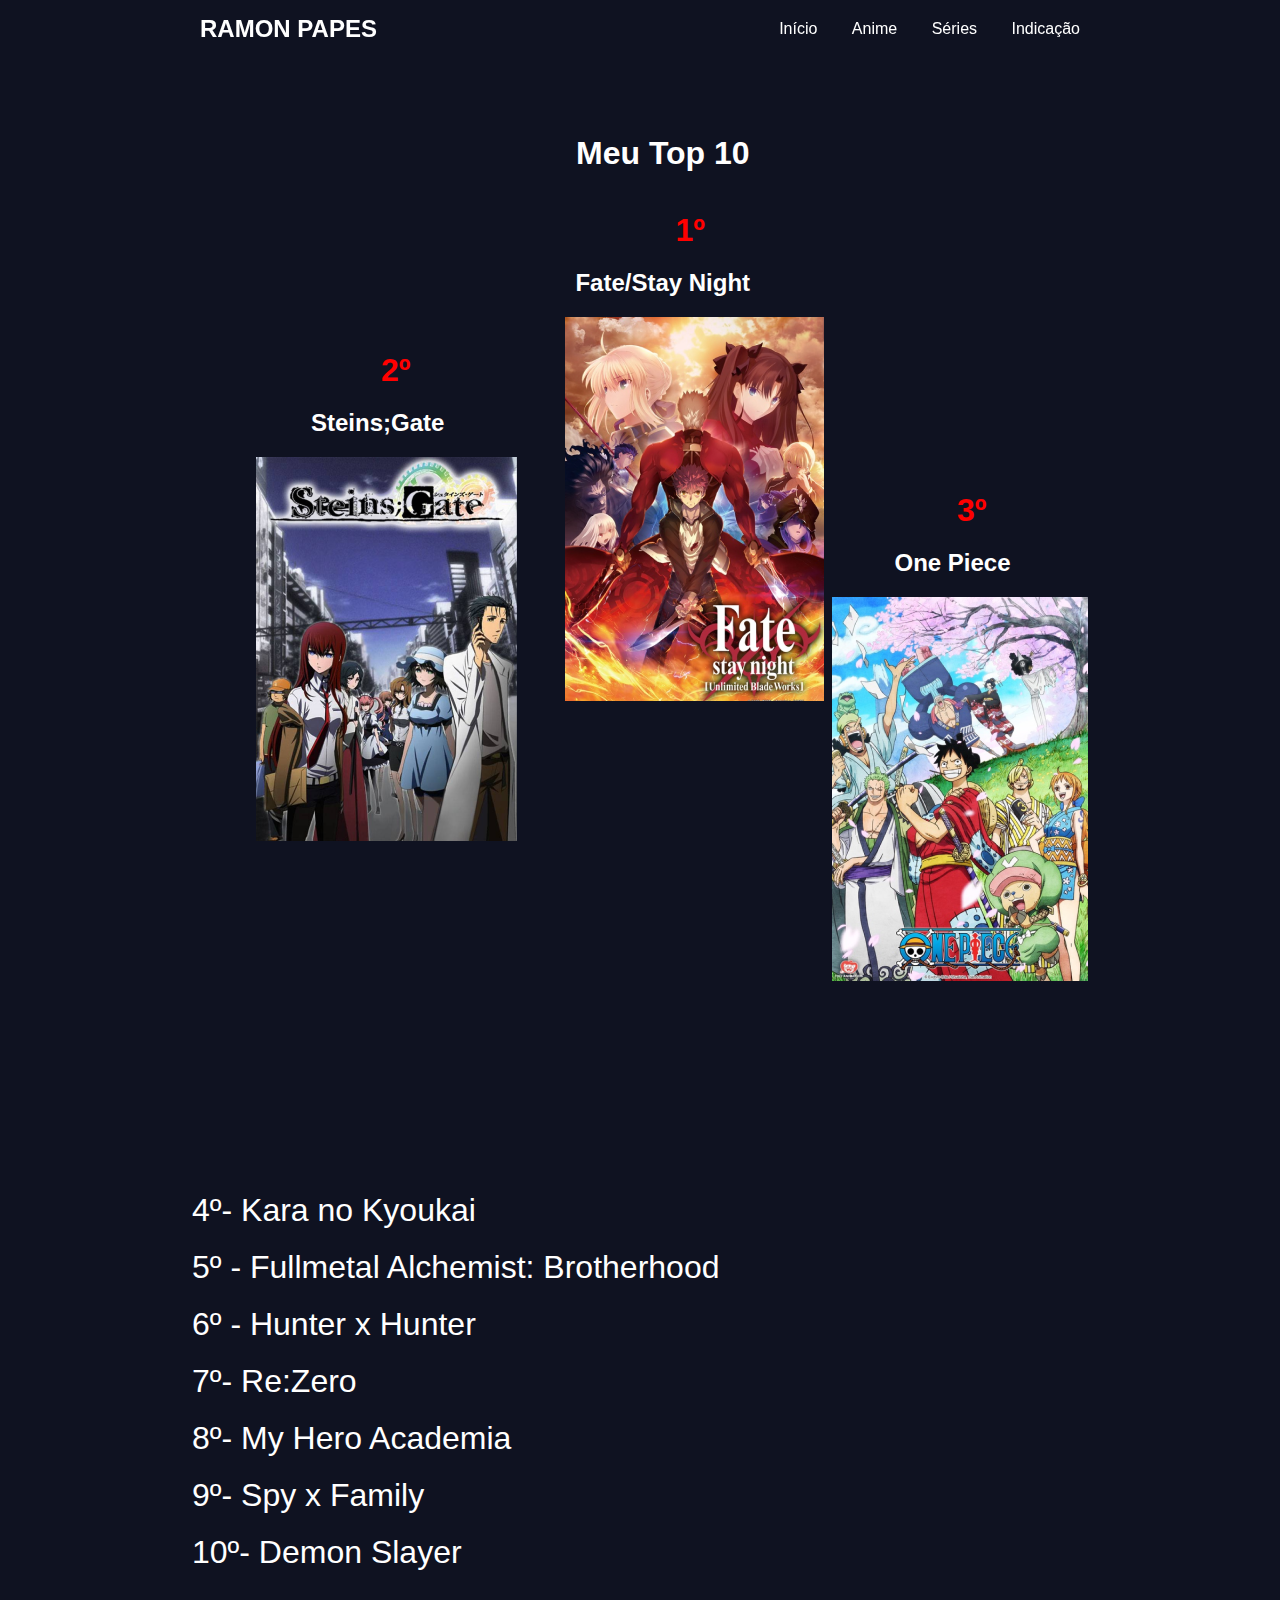
==== src/animes.html @ 8976d7e2 "segundo commit" ====
<!DOCTYPE html>
<html lang="en">

<head>
    <meta charset="UTF-8">
    <meta http-equiv="X-UA-Compatible" content="IE=edge">
    <meta name="viewport" content="width=device-width, initial-scale=1.0">
    <title>Animes</title>
    <link href="https://cdn.jsdelivr.net/npm/bootstrap@5.0.2/dist/css/bootstrap.min.css" rel="stylesheet"
        integrity="sha384-EVSTQN3/azprG1Anm3QDgpJLIm9Nao0Yz1ztcQTwFspd3yD65VohhpuuCOmLASjC" crossorigin="anonymous">
    <link rel="stylesheet" href="css/pages.css">
</head>

<body>
    <header>
        <a href="#" class="brand">RAMON PAPES</a>
        <div class="menu-btn"></div>
        <div class="navigation">
            <div class="navigation-items">
                <a href="./index.html">Início</a>
                <a href="#">Anime</a>
                <a href="./series.html">Séries</a>
                <a href="./form.html">Indicação</a>
            </div>
        </div>
    </header>
    <div class="content">
        <h1 class="title">Meu Top 10</h1>
        <div class="top1">
            <h1 class="top-title">1º</h1>
            <h2 class="top-subtitle">
                Fate/Stay Night
            </h2>
            <img style="margin-top: 20px; margin-left: 15px;" src="img/fate.png" alt="fate">
        </div>
        <div class="top2">
            <h1 class="top-title">2º</h1>
            <h2 class="top-subtitle">Steins;Gate</h2>
            <img style="margin-top: 20px;" src="img/steinsGate.png" alt="steinsGate">
        </div>
        <div class="top3">
            <h1 class="top-title">3º</h1>
            <h2 class="top-subtitle">One Piece</h2>
            <img style="margin-top: 20px; margin-bottom: 30px;" src="img/onePiece.png" alt="onePiece">
        </div>
        <div class="lista">
            <ul>
                <li>4º- Kara no Kyoukai</li>
                <li>5º - Fullmetal Alchemist: Brotherhood</li>
                <li>6º - Hunter x Hunter</li>
                <li>7º- Re:Zero</li>
                <li>8º- My Hero Academia</li>
                <li>9º- Spy x Family</li>
                <li>10º- Demon Slayer</li>
            </ul>
        </div>
    </div>

    <script src="https://cdn.jsdelivr.net/npm/bootstrap@5.0.2/dist/js/bootstrap.bundle.min.js"
        integrity="sha384-MrcW6ZMFYlzcLA8Nl+NtUVF0sA7MsXsP1UyJoMp4YLEuNSfAP+JcXn/tWtIaxVXM"
        crossorigin="anonymous"></script>
</body>

</html>
---- src/css/pages.css ----
body{
    background-color: #0F1221;
    max-width: 100dvw;
}


* {
    margin: 0;
    padding: 0;
    box-sizing: border-box;
    font-family: "Poppins", sans-serif;
}
header{
    z-index: 999;
    position: fixed;
    top: 0;
    left: 0;
    width: 100%;
    display: flex;
    justify-content: space-between;
    align-items: center;
    padding: 15px 200px;
    transition: 0.5s ease;
}

header .brand{
    color: #fff;
    font-size: 1.5rem;
    font-weight: 700;
    text-transform: uppercase;
    text-decoration: none;
}

header .brand:hover{
    color: #ff0000;
}

header .navigation{
    position: relative;
}

header .navigation .navigation-items a{
    position: relative;
    color: #fff;
    font-size: 1em;
    font-weight: 500;
    text-decoration: none;
    margin-left: 30px;
    transition: 0.3s ease;
}

header .navigation .navigation-items a:before{
    content: '';
    position: absolute;
    background: #fff;
    width: 0;
    height: 3px;
    bottom: 0;
    left: 0;
    transition: 0.3s ease;
}

header .navigation .navigation-items a:hover:before{
    width: 100%;
    background: #ff0000;
}

.content{
    margin-top: 15vh;
}

.content .title{
    left: 45%;
    position: relative;
    color: white;
}

.content .top1{
    position: relative;
    left: 43%;
    height: 400px;
    width: 250px;

}

.top-title{
    margin-top: 40px;
    left: 50%;
    position: relative;
    color: red;
}

.top-subtitle{
    color: white;
    margin-top: 20px;
    position: relative;
    left: 10%;
}

.top-subtitle:hover{
    color: red;
}

.content .top2{
    top: -300px;
    position: relative;
    left: 20%;
    height: 400px;
    width: 250px;
}
.top2 .top-subtitle{
    left: 22%;
}

.content .top3{
    top: -600px;
    position: relative;
    left: 65%;
    height: 400px;
    width: 250px;
}

.top3 .top-subtitle{
    left: 25%;
}

.lista{
    margin-right: 50%;
    left: 15vw;
    position: relative;
    font-size: 32px;
}



.lista li{
    color: white;
    list-style: none;
    margin-bottom: 20px;
    top: -300px;
    position: relative;
}

#himym{
    width: 350px;
}

#himym .top-title{
    left: 40%;
}
#himym .top-subtitle{
    left: 0%;
}

#gotham .top-subtitle{
    margin-left: 20px;
}

#friends .top-subtitle{
    margin-left: 20px;
}
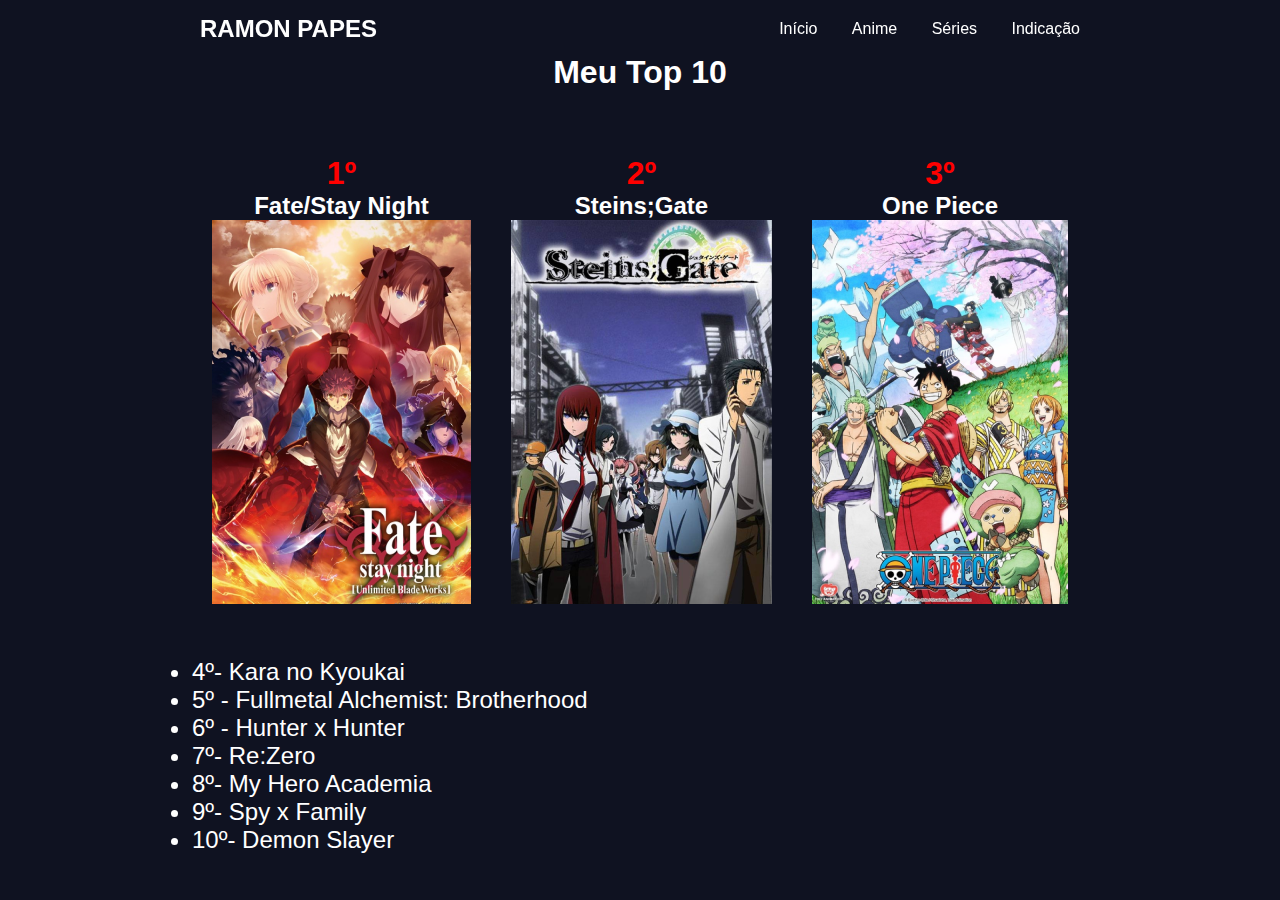
==== commit f53b3b24: "fix: css and classes" ====
--- a/src/animes.html
+++ b/src/animes.html
@@ -8,6 +8,7 @@
     <title>Animes</title>
     <link href="https://cdn.jsdelivr.net/npm/bootstrap@5.0.2/dist/css/bootstrap.min.css" rel="stylesheet"
         integrity="sha384-EVSTQN3/azprG1Anm3QDgpJLIm9Nao0Yz1ztcQTwFspd3yD65VohhpuuCOmLASjC" crossorigin="anonymous">
+    <link rel="stylesheet" href="css/global.css">
     <link rel="stylesheet" href="css/pages.css">
 </head>
 
@@ -26,23 +27,29 @@
     </header>
     <div class="content">
         <h1 class="title">Meu Top 10</h1>
-        <div class="top1">
-            <h1 class="top-title">1º</h1>
-            <h2 class="top-subtitle">
-                Fate/Stay Night
-            </h2>
-            <img style="margin-top: 20px; margin-left: 15px;" src="img/fate.png" alt="fate">
+        <div class="cards">
+            <div class="card card1">
+                <h1 class="top-title">1º</h1>
+                <h2 class="top-subtitle">
+                    Fate/Stay Night
+                </h2>
+                <img margin-left: 15px;" src="img/fate.png" alt="fate">
+            </div>
+            <div class="card card2">
+                <div class="titles">
+                    <h1 class="top-title">2º</h1>
+                    <h2 class="top-subtitle">Steins;Gate</h2>
+                </div>
+                <img src="img/steinsGate.png" alt="steinsGate">
+            </div>
+            <div class="card card3">
+                <h1 class="top-title">3º</h1>
+                <h2 class="top-subtitle">One Piece</h2>
+                <img src="img/onePiece.png" alt="onePiece">
+            </div>
         </div>
-        <div class="top2">
-            <h1 class="top-title">2º</h1>
-            <h2 class="top-subtitle">Steins;Gate</h2>
-            <img style="margin-top: 20px;" src="img/steinsGate.png" alt="steinsGate">
-        </div>
-        <div class="top3">
-            <h1 class="top-title">3º</h1>
-            <h2 class="top-subtitle">One Piece</h2>
-            <img style="margin-top: 20px; margin-bottom: 30px;" src="img/onePiece.png" alt="onePiece">
-        </div>
+        
+
         <div class="lista">
             <ul>
                 <li>4º- Kara no Kyoukai</li>
--- a/src/css/global.css
+++ b/src/css/global.css
@@ -0,0 +1,66 @@
+* {
+  margin: 0;
+  padding: 0;
+  box-sizing: border-box;
+  font-family: "Poppins", sans-serif;
+}
+
+body {
+  max-width: 100vw;
+  background-color: #0F1221;
+}
+
+header{
+  z-index: 999;
+  position: fixed;
+  top: 0;
+  left: 0;
+  width: 100%;
+  display: flex;
+  justify-content: space-between;
+  align-items: center;
+  padding: 15px 200px;
+  transition: 0.5s ease;
+}
+
+header .brand{
+  color: #fff;
+  font-size: 1.5rem;
+  font-weight: 700;
+  text-transform: uppercase;
+  text-decoration: none;
+}
+
+header .brand:hover{
+  color: #ff0000;
+}
+
+header .navigation{
+  position: relative;
+}
+
+header .navigation .navigation-items a{
+  position: relative;
+  color: #fff;
+  font-size: 1em;
+  font-weight: 500;
+  text-decoration: none;
+  margin-left: 30px;
+  transition: 0.3s ease;
+}
+
+header .navigation .navigation-items a:before{
+  content: '';
+  position: absolute;
+  background: #fff;
+  width: 0;
+  height: 3px;
+  bottom: 0;
+  left: 0;
+  transition: 0.3s ease;
+}
+
+header .navigation .navigation-items a:hover:before{
+  width: 100%;
+  background: #ff0000;
+}--- a/src/css/pages.css
+++ b/src/css/pages.css
@@ -1,161 +1,52 @@
-body{
-    background-color: #0F1221;
-    max-width: 100dvw;
+.content{
+    margin-top: 6vh;
+}
+.title {
+    border: none;
+    background: none;
+    display: flex;
+    align-items: center;
+    justify-content: center;
+    color: white;
+}
+.cards {
+    border: none;
+    background: none;
+    display: flex;
+    align-items: center;
+    justify-content: center;
+    margin-top: 4rem;
+}
+.cards .card {
+    border: none;
+    background: none;
+    margin-right: 20px;
+    margin-left: 20px;
+}
+.card3 {
+    top: 50px;
+}
+.card1 {
+    bottom: 50px;
 }
 
-
-* {
-    margin: 0;
-    padding: 0;
-    box-sizing: border-box;
-    font-family: "Poppins", sans-serif;
+.top-title {
+    color: red;
+    display: flex;
+    align-items: center;
+    justify-content: center;
 }
-header{
-    z-index: 999;
-    position: fixed;
-    top: 0;
-    left: 0;
-    width: 100%;
+.top-subtitle {
+    color: white;
     display: flex;
-    justify-content: space-between;
     align-items: center;
-    padding: 15px 200px;
-    transition: 0.5s ease;
+    justify-content: center;
 }
 
-header .brand{
-    color: #fff;
-    font-size: 1.5rem;
-    font-weight: 700;
-    text-transform: uppercase;
-    text-decoration: none;
-}
-
-header .brand:hover{
-    color: #ff0000;
-}
-
-header .navigation{
-    position: relative;
-}
-
-header .navigation .navigation-items a{
-    position: relative;
-    color: #fff;
-    font-size: 1em;
-    font-weight: 500;
-    text-decoration: none;
-    margin-left: 30px;
-    transition: 0.3s ease;
-}
-
-header .navigation .navigation-items a:before{
-    content: '';
-    position: absolute;
-    background: #fff;
-    width: 0;
-    height: 3px;
-    bottom: 0;
-    left: 0;
-    transition: 0.3s ease;
-}
-
-header .navigation .navigation-items a:hover:before{
-    width: 100%;
-    background: #ff0000;
-}
-
-.content{
-    margin-top: 15vh;
-}
-
-.content .title{
-    left: 45%;
-    position: relative;
+.lista {
+    margin-top: 50px;
+    display: flex;
     color: white;
-}
-
-.content .top1{
-    position: relative;
-    left: 43%;
-    height: 400px;
-    width: 250px;
-
-}
-
-.top-title{
-    margin-top: 40px;
-    left: 50%;
-    position: relative;
-    color: red;
-}
-
-.top-subtitle{
-    color: white;
-    margin-top: 20px;
-    position: relative;
-    left: 10%;
-}
-
-.top-subtitle:hover{
-    color: red;
-}
-
-.content .top2{
-    top: -300px;
-    position: relative;
-    left: 20%;
-    height: 400px;
-    width: 250px;
-}
-.top2 .top-subtitle{
-    left: 22%;
-}
-
-.content .top3{
-    top: -600px;
-    position: relative;
-    left: 65%;
-    height: 400px;
-    width: 250px;
-}
-
-.top3 .top-subtitle{
-    left: 25%;
-}
-
-.lista{
-    margin-right: 50%;
-    left: 15vw;
-    position: relative;
-    font-size: 32px;
-}
-
-
-
-.lista li{
-    color: white;
-    list-style: none;
-    margin-bottom: 20px;
-    top: -300px;
-    position: relative;
-}
-
-#himym{
-    width: 350px;
-}
-
-#himym .top-title{
-    left: 40%;
-}
-#himym .top-subtitle{
-    left: 0%;
-}
-
-#gotham .top-subtitle{
-    margin-left: 20px;
-}
-
-#friends .top-subtitle{
-    margin-left: 20px;
+    font-size: 24px;
+    margin-left: 12rem;
 }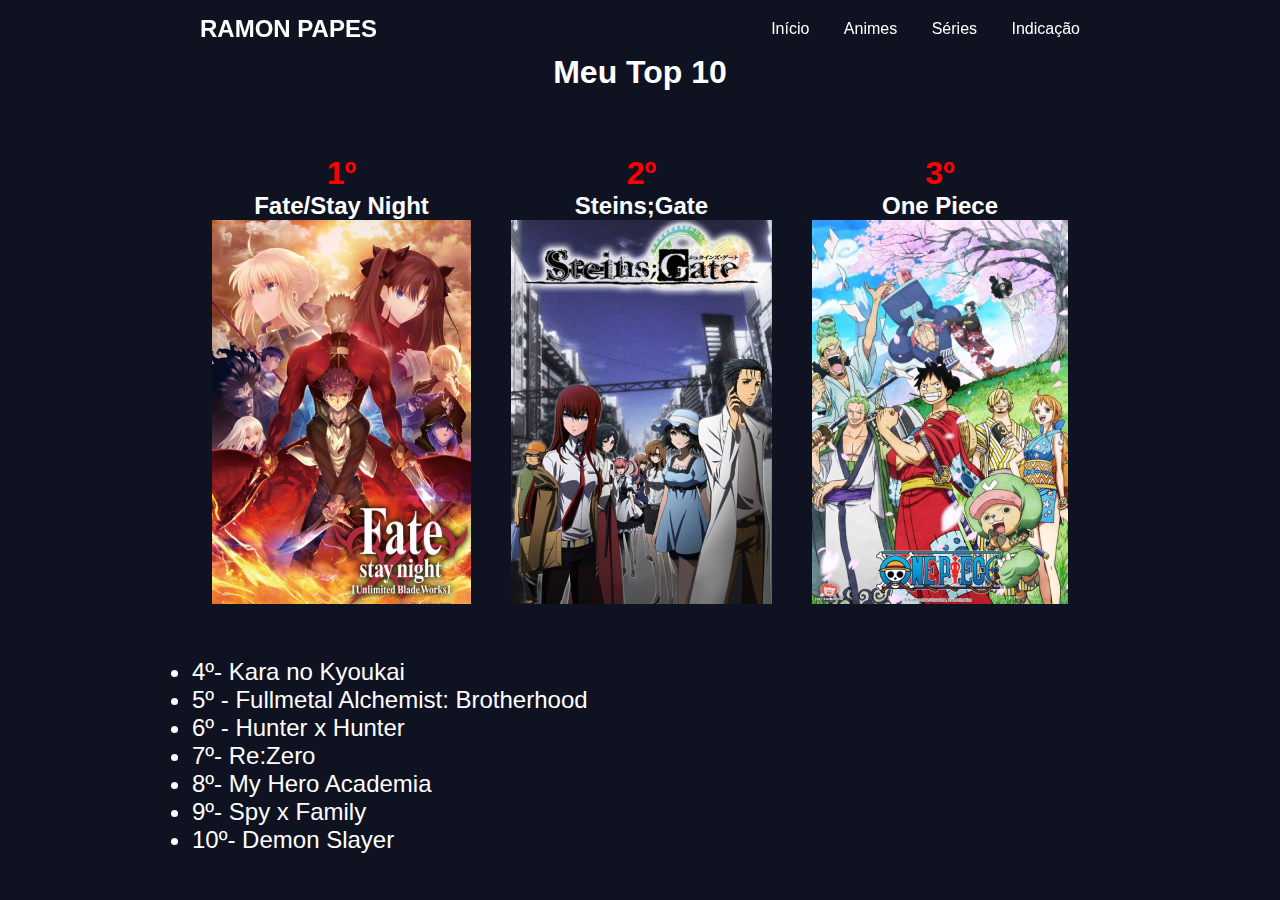
==== commit 5ebd757d: "corrigindo nome no header" ====
--- a/src/animes.html
+++ b/src/animes.html
@@ -19,7 +19,7 @@
         <div class="navigation">
             <div class="navigation-items">
                 <a href="./index.html">Início</a>
-                <a href="#">Anime</a>
+                <a href="#">Animes</a>
                 <a href="./series.html">Séries</a>
                 <a href="./form.html">Indicação</a>
             </div>
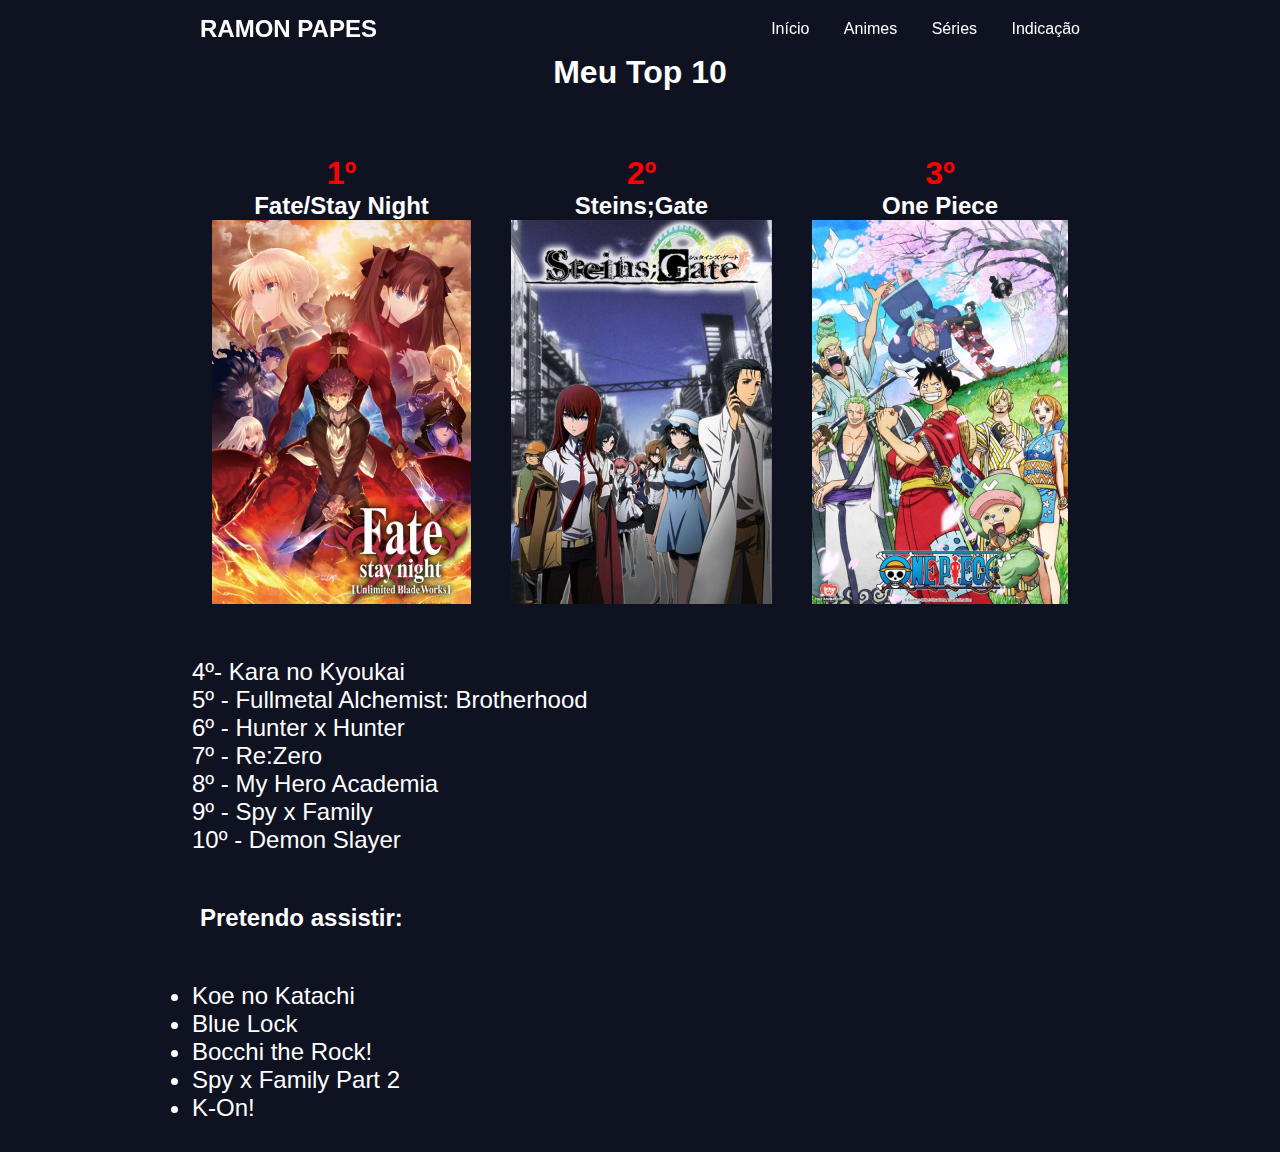
==== commit d605eb5c: "finalizando lista" ====
--- a/src/animes.html
+++ b/src/animes.html
@@ -50,15 +50,25 @@
         </div>
         
 
-        <div class="lista">
+        <div class="lista" id="lista1">
             <ul>
                 <li>4º- Kara no Kyoukai</li>
                 <li>5º - Fullmetal Alchemist: Brotherhood</li>
                 <li>6º - Hunter x Hunter</li>
-                <li>7º- Re:Zero</li>
-                <li>8º- My Hero Academia</li>
-                <li>9º- Spy x Family</li>
-                <li>10º- Demon Slayer</li>
+                <li>7º - Re:Zero</li>
+                <li>8º - My Hero Academia</li>
+                <li>9º - Spy x Family</li>
+                <li>10º - Demon Slayer</li>
+            </ul>
+        </div>
+        <h2 class="topico">Pretendo assistir:</h2>
+        <div class="lista" style="margin-bottom: 30px;">
+            <ul>
+                <li>Koe no Katachi</li>
+                <li>Blue Lock</li>
+                <li>Bocchi the Rock!</li>
+                <li>Spy x Family Part 2</li>
+                <li>K-On!</li>
             </ul>
         </div>
     </div>
--- a/src/css/pages.css
+++ b/src/css/pages.css
@@ -1,6 +1,7 @@
-.content{
+.content {
     margin-top: 6vh;
 }
+
 .title {
     border: none;
     background: none;
@@ -9,6 +10,7 @@
     justify-content: center;
     color: white;
 }
+
 .cards {
     border: none;
     background: none;
@@ -17,15 +19,18 @@
     justify-content: center;
     margin-top: 4rem;
 }
+
 .cards .card {
     border: none;
     background: none;
     margin-right: 20px;
     margin-left: 20px;
 }
+
 .card3 {
     top: 50px;
 }
+
 .card1 {
     bottom: 50px;
 }
@@ -36,6 +41,7 @@
     align-items: center;
     justify-content: center;
 }
+
 .top-subtitle {
     color: white;
     display: flex;
@@ -49,4 +55,15 @@
     color: white;
     font-size: 24px;
     margin-left: 12rem;
+}
+
+
+.topico {
+    margin-top: 50px;
+    margin-left: 200px;
+    color: white;
+}
+
+#lista1 li{
+    list-style-type: none;
 }